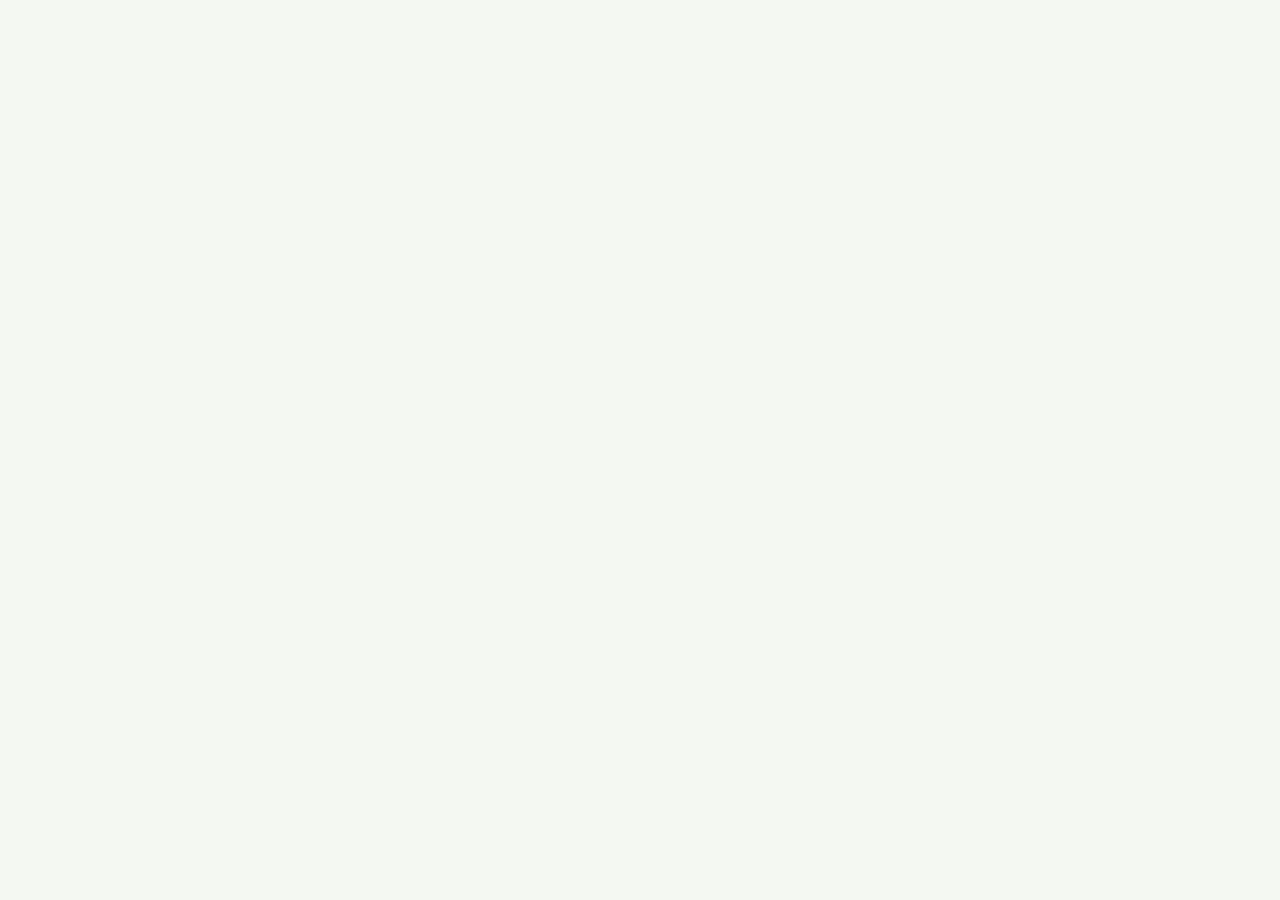
==== diagnosis.html @ 2364c170 "Add crop disease diagnosis page Initial HTML structure for the AgroCare Crop Diagnosis page with sty" ====
<!DOCTYPE html>
<html lang="en">
<head>
    <meta charset="UTF-8">
    <meta name="viewport" content="width=device-width, initial-scale=1.0">

    <title>AgroCare | Crop Diagnosis</title>

    <style>
        * {
            box-sizing: border-box;
            margin: 0;
            padding: 0;
        }

        body {
            font-family: Arial, sans-serif;
            background: #f4f8f2;
            color: #1d2b1f;
        }

        header {
            background: white;
            padding: 20px 8%;
            display: flex;
            justify-content: space-between;
            align-items: center;
            border-bottom: 1px solid #ddd;
        }

        .logo {
            font-size: 25px;
            font-weight: bold;
            color: #237a3b;
        }

        nav a {
            text-decoration: none;
            color: #333;
            margin-left: 25px;
            font-weight: 600;
        }

        nav a:hover {
            color: #237a3b;
        }

        .container {
            max-width: 850px;
            margin:
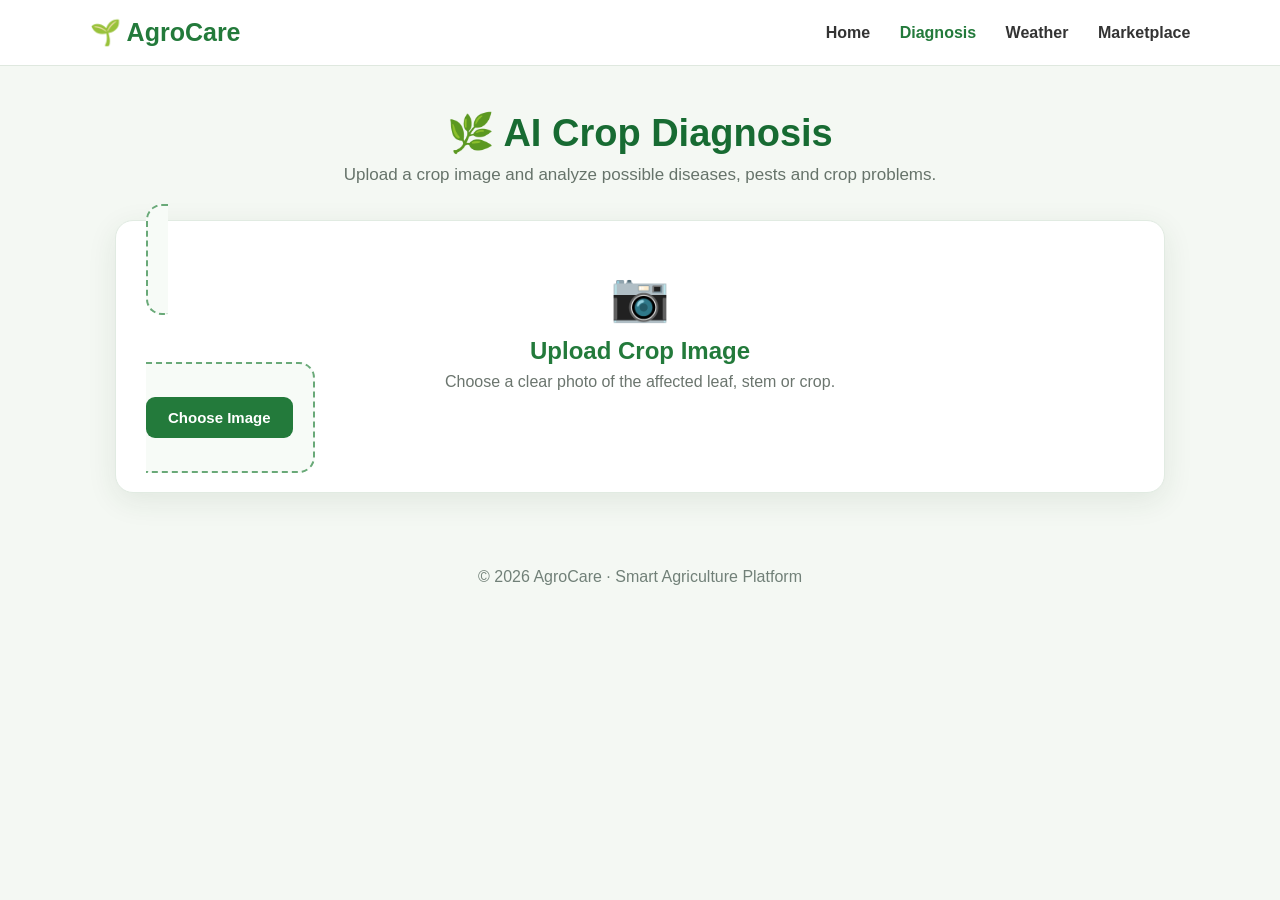
==== commit af02cfae: "Refactor diagnosis.html for improved styling and structure" ====
--- a/diagnosis.html
+++ b/diagnosis.html
@@ -1,50 +1,1026 @@
 <!DOCTYPE html>
 <html lang="en">
 <head>
-    <meta charset="UTF-8">
-    <meta name="viewport" content="width=device-width, initial-scale=1.0">
-
-    <title>AgroCare | Crop Diagnosis</title>
-
-    <style>
-        * {
-            box-sizing: border-box;
-            margin: 0;
-            padding: 0;
-        }
-
-        body {
-            font-family: Arial, sans-serif;
-            background: #f4f8f2;
-            color: #1d2b1f;
-        }
-
-        header {
-            background: white;
-            padding: 20px 8%;
-            display: flex;
-            justify-content: space-between;
-            align-items: center;
-            border-bottom: 1px solid #ddd;
-        }
-
-        .logo {
-            font-size: 25px;
-            font-weight: bold;
-            color: #237a3b;
-        }
-
-        nav a {
-            text-decoration: none;
-            color: #333;
-            margin-left: 25px;
-            font-weight: 600;
-        }
-
-        nav a:hover {
-            color: #237a3b;
-        }
-
-        .container {
-            max-width: 850px;
-            margin:
+  <meta charset="UTF-8" />
+  <meta name="viewport" content="width=device-width, initial-scale=1.0" />
+  <title>AgroCare | AI Crop Diagnosis</title>
+
+  <style>
+    * {
+      box-sizing: border-box;
+      margin: 0;
+      padding: 0;
+    }
+
+    body {
+      font-family: Arial, Helvetica, sans-serif;
+      background: #f4f8f3;
+      color: #1f2933;
+      min-height: 100vh;
+    }
+
+    header {
+      background: white;
+      border-bottom: 1px solid #dfe8df;
+      padding: 18px 7%;
+      display: flex;
+      justify-content: space-between;
+      align-items: center;
+      position: sticky;
+      top: 0;
+      z-index: 100;
+    }
+
+    .logo {
+      font-size: 25px;
+      font-weight: 700;
+      color: #237a3b;
+      text-decoration: none;
+    }
+
+    nav a {
+      text-decoration: none;
+      color: #333;
+      margin-left: 25px;
+      font-weight: 600;
+    }
+
+    nav a:hover,
+    nav a.active {
+      color: #237a3b;
+    }
+
+    .container {
+      width: 92%;
+      max-width: 1050px;
+      margin: 45px auto;
+    }
+
+    .hero {
+      text-align: center;
+      margin-bottom: 35px;
+    }
+
+    .hero h1 {
+      color: #176b32;
+      font-size: 38px;
+      margin-bottom: 10px;
+    }
+
+    .hero p {
+      color: #66736a;
+      font-size: 17px;
+    }
+
+    .diagnosis-card {
+      background: white;
+      border-radius: 18px;
+      padding: 30px;
+      box-shadow: 0 8px 30px rgba(28, 72, 38, 0.09);
+      border: 1px solid #e1ebe2;
+    }
+
+    .upload-area {
+      border: 2px dashed #69a978;
+      border-radius: 16px;
+      padding: 45px 20px;
+      text-align: center;
+      background: #f7fbf7;
+      cursor: pointer;
+      transition: 0.2s;
+    }
+
+    .upload-area:hover {
+      background: #eef8ef;
+      border-color: #237a3b;
+    }
+
+    .upload-icon {
+      font-size: 48px;
+      margin-bottom: 12px;
+    }
+
+    .upload-area h2 {
+      color: #237a3b;
+      margin-bottom: 8px;
+    }
+
+    .upload-area p {
+      color: #6b756e;
+      margin-bottom: 18px;
+    }
+
+    input[type="file"] {
+      display: none;
+    }
+
+    .btn {
+      border: none;
+      border-radius: 9px;
+      padding: 12px 22px;
+      font-size: 15px;
+      font-weight: 700;
+      cursor: pointer;
+      transition: 0.2s;
+    }
+
+    .btn-primary {
+      background: #237a3b;
+      color: white;
+    }
+
+    .btn-primary:hover {
+      background: #195e2c;
+      transform: translateY(-1px);
+    }
+
+    .btn-secondary {
+      background: #e8f2e9;
+      color: #237a3b;
+    }
+
+    .btn-secondary:hover {
+      background: #d8eadb;
+    }
+
+    .btn-danger {
+      background: #f7e7e7;
+      color: #a33a3a;
+    }
+
+    .preview-section {
+      display: none;
+      margin-top: 30px;
+    }
+
+    .preview-section.show {
+      display: block;
+    }
+
+    .preview-title {
+      display: flex;
+      justify-content: space-between;
+      align-items: center;
+      margin-bottom: 15px;
+    }
+
+    .preview-title h2 {
+      color: #237a3b;
+      font-size: 22px;
+    }
+
+    .image-box {
+      width: 100%;
+      min-height: 300px;
+      background: #111;
+      border-radius: 14px;
+      overflow: hidden;
+      display: flex;
+      justify-content: center;
+      align-items: center;
+    }
+
+    #imagePreview {
+      max-width: 100%;
+      max-height: 500px;
+      display: none;
+      object-fit: contain;
+    }
+
+    .controls {
+      display: flex;
+      gap: 10px;
+      flex-wrap: wrap;
+      margin-top: 18px;
+    }
+
+    .analyze-btn {
+      width: 100%;
+      margin-top: 20px;
+      padding: 15px;
+      font-size: 17px;
+    }
+
+    .crop-editor {
+      display: none;
+      margin-top: 25px;
+      padding: 20px;
+      background: #f5f9f5;
+      border-radius: 14px;
+      border: 1px solid #dbe8dc;
+    }
+
+    .crop-editor.show {
+      display: block;
+    }
+
+    .crop-editor h3 {
+      color: #237a3b;
+      margin-bottom: 15px;
+    }
+
+    #cropCanvas {
+      width: 100%;
+      max-height: 500px;
+      background: #111;
+      border-radius: 10px;
+      touch-action: none;
+      cursor: crosshair;
+    }
+
+    .crop-help {
+      margin-top: 10px;
+      color: #69756d;
+      font-size: 14px;
+    }
+
+    .result {
+      display: none;
+      margin-top: 30px;
+      border-radius: 14px;
+      padding: 25px;
+      background: #eef8ef;
+      border-left: 5px solid #237a3b;
+    }
+
+    .result.show {
+      display: block;
+    }
+
+    .result h2 {
+      color: #176b32;
+      margin-bottom: 12px;
+    }
+
+    .result-item {
+      background: white;
+      padding: 14px;
+      border-radius: 9px;
+      margin-top: 10px;
+    }
+
+    .result-item strong {
+      color: #237a3b;
+    }
+
+    .status {
+      text-align: center;
+      margin-top: 15px;
+      color: #66736a;
+      min-height: 20px;
+    }
+
+    .loading {
+      display: none;
+      text-align: center;
+      margin-top: 20px;
+    }
+
+    .loading.show {
+      display: block;
+    }
+
+    .spinner {
+      width: 35px;
+      height: 35px;
+      border: 4px solid #d7e7d9;
+      border-top-color: #237a3b;
+      border-radius: 50%;
+      animation: spin 0.8s linear infinite;
+      margin: auto;
+    }
+
+    @keyframes spin {
+      to {
+        transform: rotate(360deg);
+      }
+    }
+
+    footer {
+      text-align: center;
+      color: #718078;
+      padding: 30px;
+      margin-top: 40px;
+    }
+
+    @media (max-width: 700px) {
+      header {
+        flex-direction: column;
+        gap: 15px;
+      }
+
+      nav a {
+        margin: 0 7px;
+        font-size: 14px;
+      }
+
+      .hero h1 {
+        font-size: 30px;
+      }
+
+      .diagnosis-card {
+        padding: 18px;
+      }
+    }
+  </style>
+</head>
+
+<body>
+
+  <header>
+    <a href="index.html" class="logo">🌱 AgroCare</a>
+
+    <nav>
+      <a href="index.html">Home</a>
+      <a href="diagnosis.html" class="active">Diagnosis</a>
+      <a href="index.html#weather">Weather</a>
+      <a href="index.html#marketplace">Marketplace</a>
+    </nav>
+  </header>
+
+  <main class="container">
+
+    <section class="hero">
+      <h1>🌿 AI Crop Diagnosis</h1>
+      <p>
+        Upload a crop image and analyze possible diseases, pests and crop problems.
+      </p>
+    </section>
+
+    <section class="diagnosis-card">
+
+      <!-- UPLOAD -->
+      <label class="upload-area" for="cropImage">
+        <div class="upload-icon">📷</div>
+
+        <h2>Upload Crop Image</h2>
+
+        <p>
+          Choose a clear photo of the affected leaf, stem or crop.
+        </p>
+
+        <span class="btn btn-primary">
+          Choose Image
+        </span>
+      </label>
+
+      <input
+        type="file"
+        id="cropImage"
+        accept="image/*"
+      />
+
+      <div id="status" class="status"></div>
+
+      <!-- IMAGE PREVIEW -->
+      <section id="previewSection" class="preview-section">
+
+        <div class="preview-title">
+          <h2>Image Preview</h2>
+
+          <button
+            type="button"
+            class="btn btn-danger"
+            id="removeBtn"
+          >
+            Remove
+          </button>
+        </div>
+
+        <div class="image-box">
+          <img
+            id="imagePreview"
+            alt="Selected crop image"
+          />
+        </div>
+
+        <div class="controls">
+
+          <button
+            type="button"
+            class="btn btn-secondary"
+            id="editBtn"
+          >
+            ✂️ Edit / Crop
+          </button>
+
+          <button
+            type="button"
+            class="btn btn-secondary"
+            id="resetBtn"
+          >
+            ↩ Reset
+          </button>
+
+        </div>
+
+        <!-- CROP EDITOR -->
+        <div id="cropEditor" class="crop-editor">
+
+          <h3>✂️ Edit Crop Image</h3>
+
+          <canvas id="cropCanvas"></canvas>
+
+          <p class="crop-help">
+            Drag on the image to select the area you want to analyze.
+          </p>
+
+          <div class="controls">
+
+            <button
+              type="button"
+              class="btn btn-primary"
+              id="applyCropBtn"
+            >
+              Apply Crop
+            </button>
+
+            <button
+              type="button"
+              class="btn btn-secondary"
+              id="cancelCropBtn"
+            >
+              Cancel
+            </button>
+
+          </div>
+
+        </div>
+
+        <button
+          type="button"
+          class="btn btn-primary analyze-btn"
+          id="analyzeBtn"
+        >
+          🔍 Analyze Crop
+        </button>
+
+      </section>
+
+      <!-- LOADING -->
+      <div id="loading" class="loading">
+
+        <div class="spinner"></div>
+
+        <p style="margin-top:10px;">
+          Analyzing your crop image...
+        </p>
+
+      </div>
+
+      <!-- RESULT -->
+      <section id="result" class="result">
+
+        <h2>🌱 Diagnosis Result</h2>
+
+        <div class="result-item">
+          <strong>Possible Problem:</strong>
+          <span id="problemResult">
+            Leaf disease or nutrient stress
+          </span>
+        </div>
+
+        <div class="result-item">
+          <strong>Confidence:</strong>
+          <span id="confidenceResult">
+            Preliminary analysis
+          </span>
+        </div>
+
+        <div class="result-item">
+          <strong>Recommended Action:</strong>
+          <span id="actionResult">
+            Inspect the affected area carefully, remove severely damaged
+            leaves if appropriate, and consult a local agriculture expert
+            before applying treatment.
+          </span>
+        </div>
+
+        <div class="result-item">
+          <strong>Note:</strong>
+          This browser-based demo provides preliminary guidance only.
+          A proper AI model/API can be connected later for real disease
+          detection.
+        </div>
+
+      </section>
+
+    </section>
+
+  </main>
+
+  <footer>
+    ©️ 2026 AgroCare · Smart Agriculture Platform
+  </footer>
+
+
+  <script>
+
+    /* ================================
+       ELEMENTS
+    ================================= */
+
+    const cropImage = document.getElementById("cropImage");
+    const previewSection = document.getElementById("previewSection");
+    const imagePreview = document.getElementById("imagePreview");
+
+    const editBtn = document.getElementById("editBtn");
+    const resetBtn = document.getElementById("resetBtn");
+    const removeBtn = document.getElementById("removeBtn");
+
+    const cropEditor = document.getElementById("cropEditor");
+    const cropCanvas = document.getElementById("cropCanvas");
+
+    const applyCropBtn = document.getElementById("applyCropBtn");
+    const cancelCropBtn = document.getElementById("cancelCropBtn");
+
+    const analyzeBtn = document.getElementById("analyzeBtn");
+
+    const loading = document.getElementById("loading");
+    const result = document.getElementById("result");
+
+    const status = document.getElementById("status");
+
+    const ctx = cropCanvas.getContext("2d");
+
+
+    /* ================================
+       VARIABLES
+    ================================= */
+
+    let originalImage = null;
+    let currentImageURL = null;
+
+    let isDrawing = false;
+
+    let startX = 0;
+    let startY = 0;
+
+    let endX = 0;
+    let endY = 0;
+
+
+    /* ================================
+       IMAGE UPLOAD
+    ================================= */
+
+    cropImage.addEventListener("change", function () {
+
+      const file = this.files[0];
+
+      if (!file) {
+        return;
+      }
+
+      if (!file.type.startsWith("image/")) {
+
+        alert("Please select a valid image.");
+
+        cropImage.value = "";
+
+        return;
+      }
+
+      const reader = new FileReader();
+
+      reader.onload = function (event) {
+
+        currentImageURL = event.target.result;
+
+        imagePreview.src = currentImageURL;
+
+        imagePreview.style.display = "block";
+
+        previewSection.classList.add("show");
+
+        result.classList.remove("show");
+
+        status.textContent =
+          "Image uploaded successfully. You can edit it before analysis.";
+
+        originalImage = new Image();
+
+        originalImage.onload = function () {
+
+          drawCropCanvas();
+
+        };
+
+        originalImage.src = currentImageURL;
+
+      };
+
+      reader.readAsDataURL(file);
+
+    });
+
+
+    /* ================================
+       EDIT / CROP
+    ================================= */
+
+    editBtn.addEventListener("click", function () {
+
+      if (!originalImage) {
+        alert("Please upload an image first.");
+        return;
+      }
+
+      cropEditor.classList.add("show");
+
+      drawCropCanvas();
+
+      cropEditor.scrollIntoView({
+        behavior: "smooth",
+        block: "center"
+      });
+
+    });
+
+
+    /* ================================
+       DRAW CANVAS
+    ================================= */
+
+    function drawCropCanvas() {
+
+      if (!originalImage) {
+        return;
+      }
+
+      const maxWidth = 850;
+
+      let width = originalImage.width;
+      let height = originalImage.height;
+
+      if (width > maxWidth) {
+
+        const scale = maxWidth / width;
+
+        width = maxWidth;
+        height = height * scale;
+
+      }
+
+      cropCanvas.width = width;
+      cropCanvas.height = height;
+
+      ctx.clearRect(
+        0,
+        0,
+        cropCanvas.width,
+        cropCanvas.height
+      );
+
+      ctx.drawImage(
+        originalImage,
+        0,
+        0,
+        width,
+        height
+      );
+
+    }
+
+
+    /* ================================
+       CROP MOUSE EVENTS
+    ================================= */
+
+    cropCanvas.addEventListener("pointerdown", function (event) {
+
+      const rect = cropCanvas.getBoundingClientRect();
+
+      startX =
+        (event.clientX - rect.left) *
+        (cropCanvas.width / rect.width);
+
+      startY =
+        (event.clientY - rect.top) *
+        (cropCanvas.height / rect.height);
+
+      endX = startX;
+      endY = startY;
+
+      isDrawing = true;
+
+      cropCanvas.setPointerCapture(event.pointerId);
+
+    });
+
+
+    cropCanvas.addEventListener("pointermove", function (event) {
+
+      if (!isDrawing) {
+        return;
+      }
+
+      const rect = cropCanvas.getBoundingClientRect();
+
+      endX =
+        (event.clientX - rect.left) *
+        (cropCanvas.width / rect.width);
+
+      endY =
+        (event.clientY - rect.top) *
+        (cropCanvas.height / rect.height);
+
+      drawCropCanvas();
+
+      drawSelection();
+
+    });
+
+
+    cropCanvas.addEventListener("pointerup", function () {
+
+      isDrawing = false;
+
+    });
+
+
+    cropCanvas.addEventListener("pointercancel", function () {
+
+      isDrawing = false;
+
+    });
+
+
+    /* ================================
+       DRAW SELECTION
+    ================================= */
+
+    function drawSelection() {
+
+      const x = Math.min(startX, endX);
+      const y = Math.min(startY, endY);
+
+      const width = Math.abs(endX - startX);
+      const height = Math.abs(endY - startY);
+
+      if (width < 2 || height < 2) {
+        return;
+      }
+
+      ctx.save();
+
+      ctx.fillStyle = "rgba(0, 0, 0, 0.45)";
+
+      ctx.fillRect(
+        0,
+        0,
+        cropCanvas.width,
+        cropCanvas.height
+      );
+
+      ctx.clearRect(
+        x,
+        y,
+        width,
+        height
+      );
+
+      ctx.drawImage(
+        originalImage,
+        x,
+        y,
+        width,
+        height,
+        x,
+        y,
+        width,
+        height
+      );
+
+      ctx.strokeStyle = "#ffffff";
+      ctx.lineWidth = 3;
+
+      ctx.strokeRect(
+        x,
+        y,
+        width,
+        height
+      );
+
+      ctx.restore();
+
+    }
+
+
+    /* ================================
+       APPLY CROP
+    ================================= */
+
+    applyCropBtn.addEventListener("click", function () {
+
+      const x = Math.min(startX, endX);
+      const y = Math.min(startY, endY);
+
+      const width = Math.abs(endX - startX);
+      const height = Math.abs(endY - startY);
+
+      if (width < 10 || height < 10) {
+
+        alert("Please drag over the image to select a crop area.");
+
+        return;
+      }
+
+      const croppedCanvas =
+        document.createElement("canvas");
+
+      croppedCanvas.width = width;
+      croppedCanvas.height = height;
+
+      const croppedCtx =
+        croppedCanvas.getContext("2d");
+
+      croppedCtx.drawImage(
+        originalImage,
+        x,
+        y,
+        width,
+        height,
+        0,
+        0,
+        width,
+        height
+      );
+
+      currentImageURL =
+        croppedCanvas.toDataURL("image/jpeg", 0.92);
+
+      imagePreview.src = currentImageURL;
+
+      originalImage = new Image();
+
+      originalImage.onload = function () {
+
+        drawCropCanvas();
+
+      };
+
+      originalImage.src = currentImageURL;
+
+      cropEditor.classList.remove("show");
+
+      status.textContent =
+        "Crop applied successfully.";
+
+    });
+
+
+    /* ================================
+       CANCEL CROP
+    ================================= */
+
+    cancelCropBtn.addEventListener("click", function () {
+
+      cropEditor.classList.remove("show");
+
+      drawCropCanvas();
+
+    });
+
+
+    /* ================================
+       RESET IMAGE
+    ================================= */
+
+    resetBtn.addEventListener("click", function () {
+
+      if (!originalImage) {
+        return;
+      }
+
+      currentImageURL = cropImage.files[0]
+        ? URL.createObjectURL(cropImage.files[0])
+        : currentImageURL;
+
+      const reader = new FileReader();
+
+      if (cropImage.files[0]) {
+
+        reader.onload = function (event) {
+
+          currentImageURL = event.target.result;
+
+          imagePreview.src = currentImageURL;
+
+          originalImage = new Image();
+
+          originalImage.onload = function () {
+            drawCropCanvas();
+          };
+
+          originalImage.src = currentImageURL;
+
+        };
+
+        reader.readAsDataURL(cropImage.files[0]);
+
+      }
+
+      cropEditor.classList.remove("show");
+
+      result.classList.remove("show");
+
+      status.textContent =
+        "Image reset to the original.";
+
+    });
+
+
+    /* ================================
+       REMOVE IMAGE
+    ================================= */
+
+    removeBtn.addEventListener("click", function () {
+
+      cropImage.value = "";
+
+      imagePreview.src = "";
+
+      imagePreview.style.display = "none";
+
+      previewSection.classList.remove("show");
+
+      cropEditor.classList.remove("show");
+
+      result.classList.remove("show");
+
+      loading.classList.remove("show");
+
+      originalImage = null;
+
+      currentImageURL = null;
+
+      status.textContent = "";
+
+    });
+
+
+    /* ================================
+       ANALYZE
+    ================================= */
+
+    analyzeBtn.addEventListener("click", function () {
+
+      if (!currentImageURL) {
+
+        alert("Please upload a crop image first.");
+
+        return;
+      }
+
+      result.classList.remove("show");
+
+      loading.classList.add("show");
+
+      analyzeBtn.disabled = true;
+
+      analyzeBtn.textContent =
+        "Analyzing...";
+
+
+      /*
+        Demo analysis.
+
+        Replace this section later with your
+        real AI/API request.
+      */
+
+      setTimeout(function () {
+
+        loading.classList.remove("show");
+
+        analyzeBtn.disabled = false;
+
+        analyzeBtn.textContent =
+          "🔍 Analyze Crop";
+
+        document.getElementById("problemResult").textContent =
+          "Possible leaf disease / nutrient stress";
+
+        document.getElementById("confidenceResult").textContent =
+          "Preliminary — AI model not connected yet";
+
+        document.getElementById("actionResult").textContent =
+          "Check the crop for spots, discoloration, insects or fungal growth. " +
+          "Avoid applying chemicals until the problem has been correctly identified.";
+
+        result.classList.add("show");
+
+        result.scrollIntoView({
+          behavior: "smooth",
+          block: "center"
+        });
+
+      }, 1800);
+
+    });
+
+  </script>
+
+</body>
+</html>
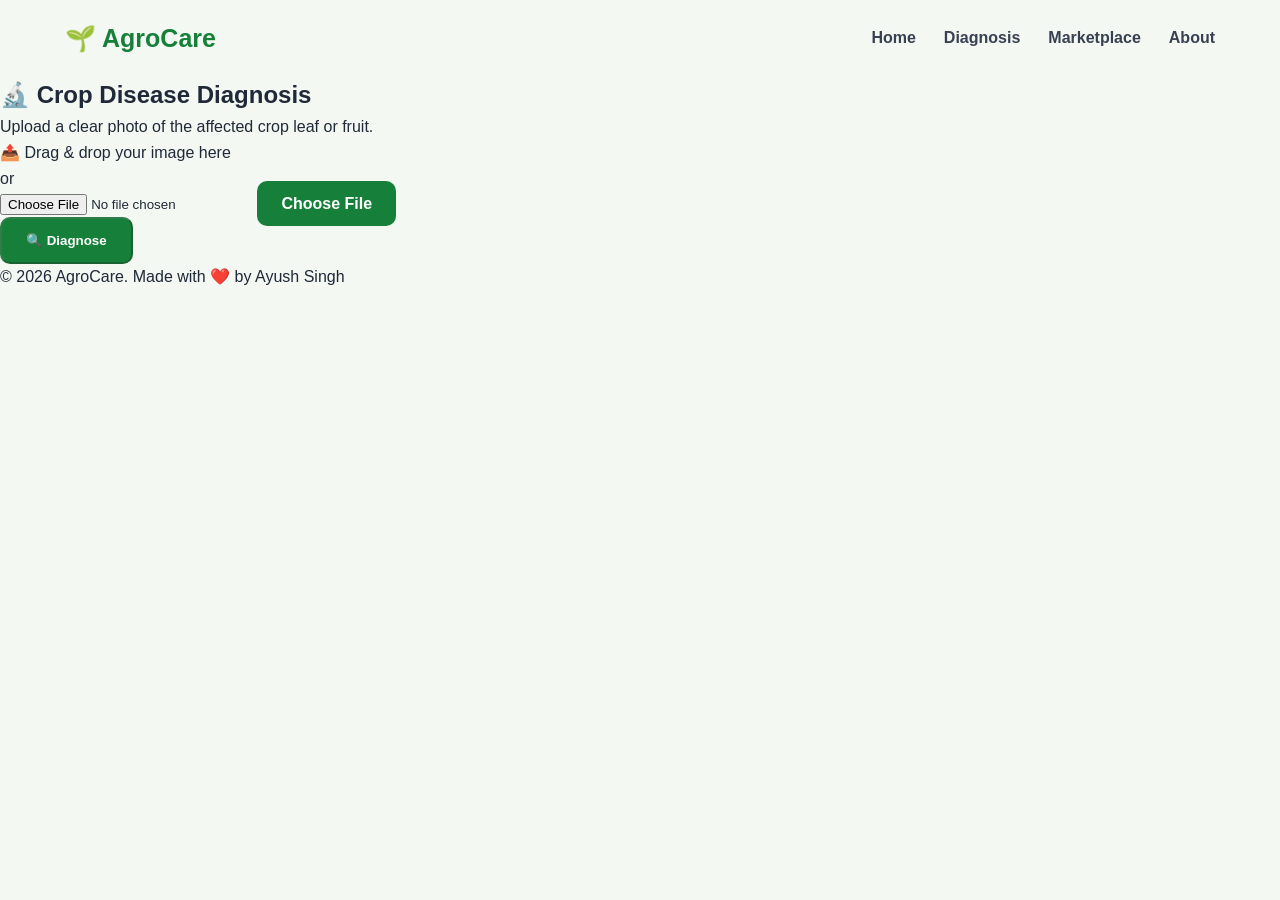
==== commit d0dacc5c: "Revamp diagnosis.html with new layout and features Updated the diagnosis page layout and functionali" ====
--- a/diagnosis.html
+++ b/diagnosis.html
@@ -1,1026 +1,54 @@
 <!DOCTYPE html>
 <html lang="en">
 <head>
-  <meta charset="UTF-8" />
-  <meta name="viewport" content="width=device-width, initial-scale=1.0" />
-  <title>AgroCare | AI Crop Diagnosis</title>
+    <meta charset="UTF-8" />
+    <meta name="viewport" content="width=device-width, initial-scale=1.0" />
+    <title>AgroCare – Crop Diagnosis</title>
+    <link rel="stylesheet" href="style.css" />
+</head>
+<body>
+    <!-- Navigation (same as index.html) -->
+    <nav class="navbar">
+        <div class="logo">🌱 AgroCare</div>
+        <ul class="nav-links">
+            <li><a href="index.html">Home</a></li>
+            <li><a href="diagnosis.html" class="active">Diagnosis</a></li>
+            <li><a href="marketplace.html">Marketplace</a></li>
+            <li><a href="index.html#about">About</a></li>
+        </ul>
+    </nav>
 
-  <style>
-    * {
-      box-sizing: border-box;
-      margin: 0;
-      padding: 0;
-    }
+    <!-- Diagnosis Section -->
+    <section class="diagnosis-section">
+        <h1>🔬 Crop Disease Diagnosis</h1>
+        <p>Upload a clear photo of the affected crop leaf or fruit.</p>
 
-    body {
-      font-family: Arial, Helvetica, sans-serif;
-      background: #f4f8f3;
-      color: #1f2933;
-      min-height: 100vh;
-    }
+        <div class="upload-area" id="uploadArea">
+            <p>📤 Drag & drop your image here</p>
+            <p>or</p>
+            <input type="file" id="imageInput" accept="image/*" />
+            <label for="imageInput" class="btn primary">Choose File</label>
+        </div>
 
-    header {
-      background: white;
-      border-bottom: 1px solid #dfe8df;
-      padding: 18px 7%;
-      display: flex;
-      justify-content: space-between;
-      align-items: center;
-      position: sticky;
-      top: 0;
-      z-index: 100;
-    }
+        <div id="previewContainer">
+            <img id="previewImage" style="display:none; max-width:300px; margin-top:20px;" />
+        </div>
 
-    .logo {
-      font-size: 25px;
-      font-weight: 700;
-      color: #237a3b;
-      text-decoration: none;
-    }
+        <button id="diagnoseBtn" class="btn primary" disabled>🔍 Diagnose</button>
 
-    nav a {
-      text-decoration: none;
-      color: #333;
-      margin-left: 25px;
-      font-weight: 600;
-    }
-
-    nav a:hover,
-    nav a.active {
-      color: #237a3b;
-    }
-
-    .container {
-      width: 92%;
-      max-width: 1050px;
-      margin: 45px auto;
-    }
-
-    .hero {
-      text-align: center;
-      margin-bottom: 35px;
-    }
-
-    .hero h1 {
-      color: #176b32;
-      font-size: 38px;
-      margin-bottom: 10px;
-    }
-
-    .hero p {
-      color: #66736a;
-      font-size: 17px;
-    }
-
-    .diagnosis-card {
-      background: white;
-      border-radius: 18px;
-      padding: 30px;
-      box-shadow: 0 8px 30px rgba(28, 72, 38, 0.09);
-      border: 1px solid #e1ebe2;
-    }
-
-    .upload-area {
-      border: 2px dashed #69a978;
-      border-radius: 16px;
-      padding: 45px 20px;
-      text-align: center;
-      background: #f7fbf7;
-      cursor: pointer;
-      transition: 0.2s;
-    }
-
-    .upload-area:hover {
-      background: #eef8ef;
-      border-color: #237a3b;
-    }
-
-    .upload-icon {
-      font-size: 48px;
-      margin-bottom: 12px;
-    }
-
-    .upload-area h2 {
-      color: #237a3b;
-      margin-bottom: 8px;
-    }
-
-    .upload-area p {
-      color: #6b756e;
-      margin-bottom: 18px;
-    }
-
-    input[type="file"] {
-      display: none;
-    }
-
-    .btn {
-      border: none;
-      border-radius: 9px;
-      padding: 12px 22px;
-      font-size: 15px;
-      font-weight: 700;
-      cursor: pointer;
-      transition: 0.2s;
-    }
-
-    .btn-primary {
-      background: #237a3b;
-      color: white;
-    }
-
-    .btn-primary:hover {
-      background: #195e2c;
-      transform: translateY(-1px);
-    }
-
-    .btn-secondary {
-      background: #e8f2e9;
-      color: #237a3b;
-    }
-
-    .btn-secondary:hover {
-      background: #d8eadb;
-    }
-
-    .btn-danger {
-      background: #f7e7e7;
-      color: #a33a3a;
-    }
-
-    .preview-section {
-      display: none;
-      margin-top: 30px;
-    }
-
-    .preview-section.show {
-      display: block;
-    }
-
-    .preview-title {
-      display: flex;
-      justify-content: space-between;
-      align-items: center;
-      margin-bottom: 15px;
-    }
-
-    .preview-title h2 {
-      color: #237a3b;
-      font-size: 22px;
-    }
-
-    .image-box {
-      width: 100%;
-      min-height: 300px;
-      background: #111;
-      border-radius: 14px;
-      overflow: hidden;
-      display: flex;
-      justify-content: center;
-      align-items: center;
-    }
-
-    #imagePreview {
-      max-width: 100%;
-      max-height: 500px;
-      display: none;
-      object-fit: contain;
-    }
-
-    .controls {
-      display: flex;
-      gap: 10px;
-      flex-wrap: wrap;
-      margin-top: 18px;
-    }
-
-    .analyze-btn {
-      width: 100%;
-      margin-top: 20px;
-      padding: 15px;
-      font-size: 17px;
-    }
-
-    .crop-editor {
-      display: none;
-      margin-top: 25px;
-      padding: 20px;
-      background: #f5f9f5;
-      border-radius: 14px;
-      border: 1px solid #dbe8dc;
-    }
-
-    .crop-editor.show {
-      display: block;
-    }
-
-    .crop-editor h3 {
-      color: #237a3b;
-      margin-bottom: 15px;
-    }
-
-    #cropCanvas {
-      width: 100%;
-      max-height: 500px;
-      background: #111;
-      border-radius: 10px;
-      touch-action: none;
-      cursor: crosshair;
-    }
-
-    .crop-help {
-      margin-top: 10px;
-      color: #69756d;
-      font-size: 14px;
-    }
-
-    .result {
-      display: none;
-      margin-top: 30px;
-      border-radius: 14px;
-      padding: 25px;
-      background: #eef8ef;
-      border-left: 5px solid #237a3b;
-    }
-
-    .result.show {
-      display: block;
-    }
-
-    .result h2 {
-      color: #176b32;
-      margin-bottom: 12px;
-    }
-
-    .result-item {
-      background: white;
-      padding: 14px;
-      border-radius: 9px;
-      margin-top: 10px;
-    }
-
-    .result-item strong {
-      color: #237a3b;
-    }
-
-    .status {
-      text-align: center;
-      margin-top: 15px;
-      color: #66736a;
-      min-height: 20px;
-    }
-
-    .loading {
-      display: none;
-      text-align: center;
-      margin-top: 20px;
-    }
-
-    .loading.show {
-      display: block;
-    }
-
-    .spinner {
-      width: 35px;
-      height: 35px;
-      border: 4px solid #d7e7d9;
-      border-top-color: #237a3b;
-      border-radius: 50%;
-      animation: spin 0.8s linear infinite;
-      margin: auto;
-    }
-
-    @keyframes spin {
-      to {
-        transform: rotate(360deg);
-      }
-    }
-
-    footer {
-      text-align: center;
-      color: #718078;
-      padding: 30px;
-      margin-top: 40px;
-    }
-
-    @media (max-width: 700px) {
-      header {
-        flex-direction: column;
-        gap: 15px;
-      }
-
-      nav a {
-        margin: 0 7px;
-        font-size: 14px;
-      }
-
-      .hero h1 {
-        font-size: 30px;
-      }
-
-      .diagnosis-card {
-        padding: 18px;
-      }
-    }
-  </style>
-</head>
-
-<body>
-
-  <header>
-    <a href="index.html" class="logo">🌱 AgroCare</a>
-
-    <nav>
-      <a href="index.html">Home</a>
-      <a href="diagnosis.html" class="active">Diagnosis</a>
-      <a href="index.html#weather">Weather</a>
-      <a href="index.html#marketplace">Marketplace</a>
-    </nav>
-  </header>
-
-  <main class="container">
-
-    <section class="hero">
-      <h1>🌿 AI Crop Diagnosis</h1>
-      <p>
-        Upload a crop image and analyze possible diseases, pests and crop problems.
-      </p>
+        <!-- Results -->
+        <div id="resultContainer" style="display:none;">
+            <h2>Diagnosis Result</h2>
+            <p><strong>Disease:</strong> <span id="diseaseName">—</span></p>
+            <p><strong>Confidence:</strong> <span id="confidence">—</span>%</p>
+            <p><strong>Treatment:</strong> <span id="treatment">—</span></p>
+        </div>
     </section>
 
-    <section class="diagnosis-card">
+    <footer>
+        <p>©️ 2026 AgroCare. Made with ❤️ by Ayush Singh</p>
+    </footer>
 
-      <!-- UPLOAD -->
-      <label class="upload-area" for="cropImage">
-        <div class="upload-icon">📷</div>
-
-        <h2>Upload Crop Image</h2>
-
-        <p>
-          Choose a clear photo of the affected leaf, stem or crop.
-        </p>
-
-        <span class="btn btn-primary">
-          Choose Image
-        </span>
-      </label>
-
-      <input
-        type="file"
-        id="cropImage"
-        accept="image/*"
-      />
-
-      <div id="status" class="status"></div>
-
-      <!-- IMAGE PREVIEW -->
-      <section id="previewSection" class="preview-section">
-
-        <div class="preview-title">
-          <h2>Image Preview</h2>
-
-          <button
-            type="button"
-            class="btn btn-danger"
-            id="removeBtn"
-          >
-            Remove
-          </button>
-        </div>
-
-        <div class="image-box">
-          <img
-            id="imagePreview"
-            alt="Selected crop image"
-          />
-        </div>
-
-        <div class="controls">
-
-          <button
-            type="button"
-            class="btn btn-secondary"
-            id="editBtn"
-          >
-            ✂️ Edit / Crop
-          </button>
-
-          <button
-            type="button"
-            class="btn btn-secondary"
-            id="resetBtn"
-          >
-            ↩ Reset
-          </button>
-
-        </div>
-
-        <!-- CROP EDITOR -->
-        <div id="cropEditor" class="crop-editor">
-
-          <h3>✂️ Edit Crop Image</h3>
-
-          <canvas id="cropCanvas"></canvas>
-
-          <p class="crop-help">
-            Drag on the image to select the area you want to analyze.
-          </p>
-
-          <div class="controls">
-
-            <button
-              type="button"
-              class="btn btn-primary"
-              id="applyCropBtn"
-            >
-              Apply Crop
-            </button>
-
-            <button
-              type="button"
-              class="btn btn-secondary"
-              id="cancelCropBtn"
-            >
-              Cancel
-            </button>
-
-          </div>
-
-        </div>
-
-        <button
-          type="button"
-          class="btn btn-primary analyze-btn"
-          id="analyzeBtn"
-        >
-          🔍 Analyze Crop
-        </button>
-
-      </section>
-
-      <!-- LOADING -->
-      <div id="loading" class="loading">
-
-        <div class="spinner"></div>
-
-        <p style="margin-top:10px;">
-          Analyzing your crop image...
-        </p>
-
-      </div>
-
-      <!-- RESULT -->
-      <section id="result" class="result">
-
-        <h2>🌱 Diagnosis Result</h2>
-
-        <div class="result-item">
-          <strong>Possible Problem:</strong>
-          <span id="problemResult">
-            Leaf disease or nutrient stress
-          </span>
-        </div>
-
-        <div class="result-item">
-          <strong>Confidence:</strong>
-          <span id="confidenceResult">
-            Preliminary analysis
-          </span>
-        </div>
-
-        <div class="result-item">
-          <strong>Recommended Action:</strong>
-          <span id="actionResult">
-            Inspect the affected area carefully, remove severely damaged
-            leaves if appropriate, and consult a local agriculture expert
-            before applying treatment.
-          </span>
-        </div>
-
-        <div class="result-item">
-          <strong>Note:</strong>
-          This browser-based demo provides preliminary guidance only.
-          A proper AI model/API can be connected later for real disease
-          detection.
-        </div>
-
-      </section>
-
-    </section>
-
-  </main>
-
-  <footer>
-    ©️ 2026 AgroCare · Smart Agriculture Platform
-  </footer>
-
-
-  <script>
-
-    /* ================================
-       ELEMENTS
-    ================================= */
-
-    const cropImage = document.getElementById("cropImage");
-    const previewSection = document.getElementById("previewSection");
-    const imagePreview = document.getElementById("imagePreview");
-
-    const editBtn = document.getElementById("editBtn");
-    const resetBtn = document.getElementById("resetBtn");
-    const removeBtn = document.getElementById("removeBtn");
-
-    const cropEditor = document.getElementById("cropEditor");
-    const cropCanvas = document.getElementById("cropCanvas");
-
-    const applyCropBtn = document.getElementById("applyCropBtn");
-    const cancelCropBtn = document.getElementById("cancelCropBtn");
-
-    const analyzeBtn = document.getElementById("analyzeBtn");
-
-    const loading = document.getElementById("loading");
-    const result = document.getElementById("result");
-
-    const status = document.getElementById("status");
-
-    const ctx = cropCanvas.getContext("2d");
-
-
-    /* ================================
-       VARIABLES
-    ================================= */
-
-    let originalImage = null;
-    let currentImageURL = null;
-
-    let isDrawing = false;
-
-    let startX = 0;
-    let startY = 0;
-
-    let endX = 0;
-    let endY = 0;
-
-
-    /* ================================
-       IMAGE UPLOAD
-    ================================= */
-
-    cropImage.addEventListener("change", function () {
-
-      const file = this.files[0];
-
-      if (!file) {
-        return;
-      }
-
-      if (!file.type.startsWith("image/")) {
-
-        alert("Please select a valid image.");
-
-        cropImage.value = "";
-
-        return;
-      }
-
-      const reader = new FileReader();
-
-      reader.onload = function (event) {
-
-        currentImageURL = event.target.result;
-
-        imagePreview.src = currentImageURL;
-
-        imagePreview.style.display = "block";
-
-        previewSection.classList.add("show");
-
-        result.classList.remove("show");
-
-        status.textContent =
-          "Image uploaded successfully. You can edit it before analysis.";
-
-        originalImage = new Image();
-
-        originalImage.onload = function () {
-
-          drawCropCanvas();
-
-        };
-
-        originalImage.src = currentImageURL;
-
-      };
-
-      reader.readAsDataURL(file);
-
-    });
-
-
-    /* ================================
-       EDIT / CROP
-    ================================= */
-
-    editBtn.addEventListener("click", function () {
-
-      if (!originalImage) {
-        alert("Please upload an image first.");
-        return;
-      }
-
-      cropEditor.classList.add("show");
-
-      drawCropCanvas();
-
-      cropEditor.scrollIntoView({
-        behavior: "smooth",
-        block: "center"
-      });
-
-    });
-
-
-    /* ================================
-       DRAW CANVAS
-    ================================= */
-
-    function drawCropCanvas() {
-
-      if (!originalImage) {
-        return;
-      }
-
-      const maxWidth = 850;
-
-      let width = originalImage.width;
-      let height = originalImage.height;
-
-      if (width > maxWidth) {
-
-        const scale = maxWidth / width;
-
-        width = maxWidth;
-        height = height * scale;
-
-      }
-
-      cropCanvas.width = width;
-      cropCanvas.height = height;
-
-      ctx.clearRect(
-        0,
-        0,
-        cropCanvas.width,
-        cropCanvas.height
-      );
-
-      ctx.drawImage(
-        originalImage,
-        0,
-        0,
-        width,
-        height
-      );
-
-    }
-
-
-    /* ================================
-       CROP MOUSE EVENTS
-    ================================= */
-
-    cropCanvas.addEventListener("pointerdown", function (event) {
-
-      const rect = cropCanvas.getBoundingClientRect();
-
-      startX =
-        (event.clientX - rect.left) *
-        (cropCanvas.width / rect.width);
-
-      startY =
-        (event.clientY - rect.top) *
-        (cropCanvas.height / rect.height);
-
-      endX = startX;
-      endY = startY;
-
-      isDrawing = true;
-
-      cropCanvas.setPointerCapture(event.pointerId);
-
-    });
-
-
-    cropCanvas.addEventListener("pointermove", function (event) {
-
-      if (!isDrawing) {
-        return;
-      }
-
-      const rect = cropCanvas.getBoundingClientRect();
-
-      endX =
-        (event.clientX - rect.left) *
-        (cropCanvas.width / rect.width);
-
-      endY =
-        (event.clientY - rect.top) *
-        (cropCanvas.height / rect.height);
-
-      drawCropCanvas();
-
-      drawSelection();
-
-    });
-
-
-    cropCanvas.addEventListener("pointerup", function () {
-
-      isDrawing = false;
-
-    });
-
-
-    cropCanvas.addEventListener("pointercancel", function () {
-
-      isDrawing = false;
-
-    });
-
-
-    /* ================================
-       DRAW SELECTION
-    ================================= */
-
-    function drawSelection() {
-
-      const x = Math.min(startX, endX);
-      const y = Math.min(startY, endY);
-
-      const width = Math.abs(endX - startX);
-      const height = Math.abs(endY - startY);
-
-      if (width < 2 || height < 2) {
-        return;
-      }
-
-      ctx.save();
-
-      ctx.fillStyle = "rgba(0, 0, 0, 0.45)";
-
-      ctx.fillRect(
-        0,
-        0,
-        cropCanvas.width,
-        cropCanvas.height
-      );
-
-      ctx.clearRect(
-        x,
-        y,
-        width,
-        height
-      );
-
-      ctx.drawImage(
-        originalImage,
-        x,
-        y,
-        width,
-        height,
-        x,
-        y,
-        width,
-        height
-      );
-
-      ctx.strokeStyle = "#ffffff";
-      ctx.lineWidth = 3;
-
-      ctx.strokeRect(
-        x,
-        y,
-        width,
-        height
-      );
-
-      ctx.restore();
-
-    }
-
-
-    /* ================================
-       APPLY CROP
-    ================================= */
-
-    applyCropBtn.addEventListener("click", function () {
-
-      const x = Math.min(startX, endX);
-      const y = Math.min(startY, endY);
-
-      const width = Math.abs(endX - startX);
-      const height = Math.abs(endY - startY);
-
-      if (width < 10 || height < 10) {
-
-        alert("Please drag over the image to select a crop area.");
-
-        return;
-      }
-
-      const croppedCanvas =
-        document.createElement("canvas");
-
-      croppedCanvas.width = width;
-      croppedCanvas.height = height;
-
-      const croppedCtx =
-        croppedCanvas.getContext("2d");
-
-      croppedCtx.drawImage(
-        originalImage,
-        x,
-        y,
-        width,
-        height,
-        0,
-        0,
-        width,
-        height
-      );
-
-      currentImageURL =
-        croppedCanvas.toDataURL("image/jpeg", 0.92);
-
-      imagePreview.src = currentImageURL;
-
-      originalImage = new Image();
-
-      originalImage.onload = function () {
-
-        drawCropCanvas();
-
-      };
-
-      originalImage.src = currentImageURL;
-
-      cropEditor.classList.remove("show");
-
-      status.textContent =
-        "Crop applied successfully.";
-
-    });
-
-
-    /* ================================
-       CANCEL CROP
-    ================================= */
-
-    cancelCropBtn.addEventListener("click", function () {
-
-      cropEditor.classList.remove("show");
-
-      drawCropCanvas();
-
-    });
-
-
-    /* ================================
-       RESET IMAGE
-    ================================= */
-
-    resetBtn.addEventListener("click", function () {
-
-      if (!originalImage) {
-        return;
-      }
-
-      currentImageURL = cropImage.files[0]
-        ? URL.createObjectURL(cropImage.files[0])
-        : currentImageURL;
-
-      const reader = new FileReader();
-
-      if (cropImage.files[0]) {
-
-        reader.onload = function (event) {
-
-          currentImageURL = event.target.result;
-
-          imagePreview.src = currentImageURL;
-
-          originalImage = new Image();
-
-          originalImage.onload = function () {
-            drawCropCanvas();
-          };
-
-          originalImage.src = currentImageURL;
-
-        };
-
-        reader.readAsDataURL(cropImage.files[0]);
-
-      }
-
-      cropEditor.classList.remove("show");
-
-      result.classList.remove("show");
-
-      status.textContent =
-        "Image reset to the original.";
-
-    });
-
-
-    /* ================================
-       REMOVE IMAGE
-    ================================= */
-
-    removeBtn.addEventListener("click", function () {
-
-      cropImage.value = "";
-
-      imagePreview.src = "";
-
-      imagePreview.style.display = "none";
-
-      previewSection.classList.remove("show");
-
-      cropEditor.classList.remove("show");
-
-      result.classList.remove("show");
-
-      loading.classList.remove("show");
-
-      originalImage = null;
-
-      currentImageURL = null;
-
-      status.textContent = "";
-
-    });
-
-
-    /* ================================
-       ANALYZE
-    ================================= */
-
-    analyzeBtn.addEventListener("click", function () {
-
-      if (!currentImageURL) {
-
-        alert("Please upload a crop image first.");
-
-        return;
-      }
-
-      result.classList.remove("show");
-
-      loading.classList.add("show");
-
-      analyzeBtn.disabled = true;
-
-      analyzeBtn.textContent =
-        "Analyzing...";
-
-
-      /*
-        Demo analysis.
-
-        Replace this section later with your
-        real AI/API request.
-      */
-
-      setTimeout(function () {
-
-        loading.classList.remove("show");
-
-        analyzeBtn.disabled = false;
-
-        analyzeBtn.textContent =
-          "🔍 Analyze Crop";
-
-        document.getElementById("problemResult").textContent =
-          "Possible leaf disease / nutrient stress";
-
-        document.getElementById("confidenceResult").textContent =
-          "Preliminary — AI model not connected yet";
-
-        document.getElementById("actionResult").textContent =
-          "Check the crop for spots, discoloration, insects or fungal growth. " +
-          "Avoid applying chemicals until the problem has been correctly identified.";
-
-        result.classList.add("show");
-
-        result.scrollIntoView({
-          behavior: "smooth",
-          block: "center"
-        });
-
-      }, 1800);
-
-    });
-
-  </script>
-
+    <script src="script.js"></script>
 </body>
 </html>
--- a/style.css
+++ b/style.css
@@ -0,0 +1,220 @@
+* {
+    margin: 0;
+    padding: 0;
+    box-sizing: border-box;
+}
+
+html {
+    scroll-behavior: smooth;
+}
+
+body {
+    font-family: Arial, sans-serif;
+    background: #f4f8f3;
+    color: #1f2937;
+    line-height: 1.6;
+}
+
+/* Navigation */
+
+header {
+    background: #ffffff;
+    box-shadow: 0 2px 10px rgba(0, 0, 0, 0.08);
+    position: sticky;
+    top: 0;
+    z-index: 1000;
+}
+
+.navbar {
+    max-width: 1200px;
+    margin: auto;
+    padding: 18px 25px;
+    display: flex;
+    justify-content: space-between;
+    align-items: center;
+}
+
+.logo {
+    font-size: 25px;
+    font-weight: bold;
+    color: #16803a;
+}
+
+.nav-links {
+    list-style: none;
+    display: flex;
+    gap: 28px;
+}
+
+.nav-links a {
+    text-decoration: none;
+    color: #374151;
+    font-weight: 600;
+}
+
+.nav-links a:hover {
+    color: #16803a;
+}
+
+/* Hero */
+
+.hero {
+    max-width: 1200px;
+    margin: auto;
+    min-height: 650px;
+    padding: 80px 25px;
+    display: flex;
+    align-items: center;
+    justify-content: space-between;
+    gap: 50px;
+}
+
+.hero-content {
+    max-width: 650px;
+}
+
+.tagline {
+    color: #16803a;
+    font-weight: bold;
+    letter-spacing: 1px;
+    margin-bottom: 15px;
+}
+
+.hero h1 {
+    font-size: 58px;
+    line-height: 1.1;
+    margin-bottom: 25px;
+    color: #123524;
+}
+
+.hero h1 span {
+    color: #16803a;
+}
+
+.hero-text {
+    font-size: 19px;
+    color: #5b6470;
+    margin-bottom: 35px;
+}
+
+.hero-buttons {
+    display: flex;
+    gap: 15px;
+    flex-wrap: wrap;
+}
+
+.btn {
+    padding: 14px 24px;
+    border-radius: 10px;
+    text-decoration: none;
+    font-weight: bold;
+    transition: 0.3s;
+}
+
+.primary {
+    background: #16803a;
+    color: white;
+}
+
+.primary:hover {
+    background: #0f632c;
+}
+
+.secondary {
+    background: white;
+    color: #16803a;
+    border: 2px solid #16803a;
+}
+
+.secondary:hover {
+    background: #16803a;
+    color: white;
+}
+
+.hero-image {
+    width: 320px;
+    height: 320px;
+    border-radius: 50%;
+    background: #dff2df;
+    display: flex;
+    align-items: center;
+    justify-content: center;
+    font-size: 150px;
+    box-shadow: 0 15px 40px rgba(22, 128, 58, 0.15);
+}
+
+/* Features */
+
+.features {
+    background: white;
+    padding: 80px 25px;
+    text-align: center;
+}
+
+.features h2,
+.how-it-works h2 {
+    font-size: 38px;
+    color: #123524;
+    margin-bottom: 10px;
+}
+
+.section-text {
+    color: #6b7280;
+    margin-bottom: 45px;
+}
+
+.feature-grid {
+    max-width: 1100px;
+    margin: auto;
+    display: grid;
+    grid-template-columns: repeat(4, 1fr);
+    gap: 20px;
+}
+
+.feature-card {
+    padding: 30px 20px;
+    border-radius: 15px;
+    background: #f7faf7;
+    border: 1px solid #e4eee4;
+    transition: 0.3s;
+}
+
+.feature-card:hover {
+    transform: translateY(-7px);
+    box-shadow: 0 12px 30px rgba(0, 0, 0, 0.08);
+}
+
+.icon {
+    font-size: 45px;
+    margin-bottom: 15px;
+}
+
+.feature-card h3 {
+    margin-bottom: 12px;
+    color: #123524;
+}
+
+.feature-card p {
+    color: #687076;
+    margin-bottom: 20px;
+}
+
+.feature-card button {
+    border: none;
+    background: #16803a;
+    color: white;
+    padding: 10px 17px;
+    border-radius: 8px;
+    cursor: pointer;
+    font-weight: bold;
+}
+
+.feature-card button:hover {
+    background: #0f632c;
+}
+
+/* How It Works */
+
+.how-it-works {
+    padding: 80px 25px;
+    text-align: center;
